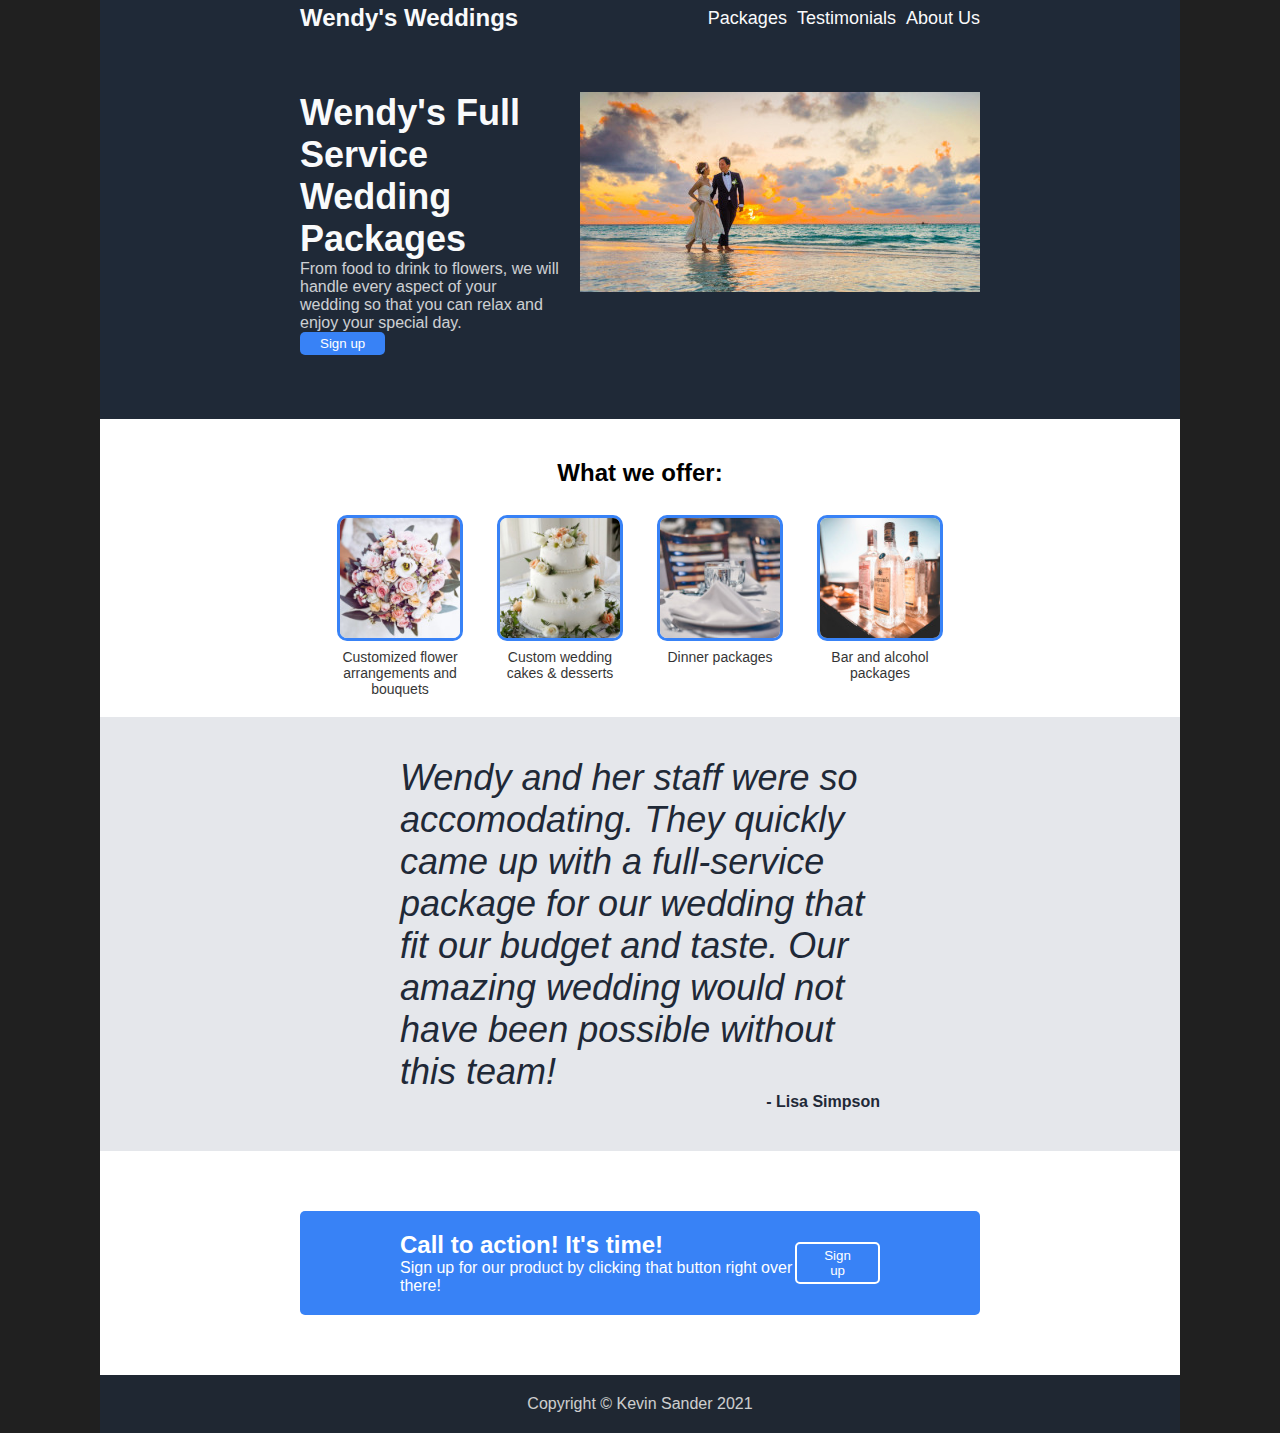
==== index.html @ a1edf3d8 "update css" ====
<!DOCTYPE html>
<html lang="en">

<head>
    <meta charset="UTF-8">
    <meta http-equiv="X-UA-Compatible" content="IE=edge">
    <meta name="viewport" content="width=device-width, initial-scale=1.0">
    <title>Landing Page</title>
    <link rel="stylesheet" href="/style/style.css">
</head>

<body>

    <header>
        <div class="header-top-bar">
            <div id="header-logo">
                <p>Wendy's Weddings</p>
            </div>
            <div class="header-nav">
                <ul>
                    <li>Packages</li>
                    <li>Testimonials</li>
                    <li>About Us</li>
                </ul>
            </div>
        </div>
        <div class="header-content-bar">
            <div class="header-content">
                <h1>Wendy's Full Service Wedding Packages</h1>
                <p>From food to drink to flowers, we will handle every aspect of your wedding so that you can relax and enjoy your special day.</p>
                <button class="sign-up-button header-sign-up-button">Sign up</button>
            </div>
            <img id="header-image" src="/images/wedding-beach_400x200.jpeg" alt="Wedding Couple at Beach">
        </div>
    </header>

    <div class="info">
        <h2>What we offer:</h2>
        <div class="info-content">
            <figure class="info-box">
                <img class="info-image" src="/images/wedding-flowers_150x150.jpeg" alt="Bride holding a Bouquet">
                <figcaption>Customized flower arrangements and bouquets</figcaption>
            </figure>
            <figure class="info-box">
                <img class="info-image" src="/images/wedding-cake_150x150.jpeg" alt="White wedding cake">
                <figcaption>Custom wedding cakes & desserts</figcaption>
            </figure>
            <figure class="info-box">
                <img class="info-image" src="/images/wedding-table_150x150.jpg" alt="Wedding dinner table">
                <figcaption>Dinner packages</figcaption>
            </figure>
            <figure class="info-box">
                <img class="info-image" src="/images/wedding-bar_150x150.jpg" alt="Wedding alcohol bar">
                <figcaption>Bar and alcohol packages</figcaption>
            </figure>
        </div>
    </div>

    <div class="quote">
        <p class="quote-text">Wendy and her staff were so accomodating. They quickly came up with a full-service package for our wedding that fit our budget and taste. Our amazing wedding would not have been possible without this team!</p>
        <p class="quote-author">- Lisa Simpson</p>
    </div>

    <div class="sign-up-bar">
        <div class="sign-up-box">
            <div class="sign-up-content">
                <h2>Call to action! It's time!</h2>
                <p>Sign up for our product by clicking that button right over there!</p>
            </div>
            <button class="sign-up-button sign-up-sign-up-button">Sign up</button>
        </div>
    </div>

    <footer>
        <p>Copyright © Kevin Sander 2021</p>
    </footer>

</body>

</html>
---- style/style.css ----
body {
    display: flex;
    flex-direction: column;

    margin: 0;
    padding: 0 100px;
    background-color: #202020;
    font-family: "Helvetica", sans-serif;
}

header, footer {
    color: #F9FAFB;
    background-color: #1F2937;
}

/* Header */

header {
    display: flex;
    flex-direction: column;
    padding: 4px 200px;
}

header h1 {
    font-size: 48px;
    font-weight: 800;
    margin: 0;
}

#header-logo p {
    font-size: 24px;
    font-weight: 700;
    white-space: nowrap;
    margin: 0;
}

.header-top-bar {
    display: flex;
    align-items: center;
    justify-content: space-between;
}

.header-top-bar ul {
    display: flex;
    gap: 10px;
    font-size: 18px;
    list-style-type: none;
    white-space: nowrap;
    margin: 0;
}

.header-content-bar {
    display: flex;
    align-items: flex-start;
    justify-content: space-between;
    gap: 20px;
    margin: 60px 0;
}

.header-content {
    display: flex;
    flex-direction: column;
    align-items: flex-start;
}

.header-content h1 {
    font-size: 36px;
    font-weight: 800;
}

.header-content p {
    opacity: 0.8;
}

.header-sign-up-button {
    border-style: none;
}

#header-image {
    flex: 0 0 auto;
    width: 400px;
    height: 200px;
    background-color: gray;
}

/* Info */

.info {
    display: flex;
    flex-direction: column;
    align-items: center;
    justify-content: center;

    padding: 20px 300px;
    background-color: #FFFFFF;
}

.info-content {
    display: flex;
    align-items: flex-start;
    justify-content: space-between;

    gap: 40px;
}

.info-box {
    display: flex;
    flex-direction: column;
    align-items: center;
    justify-content: center;

    text-align: center;

    width: 120px;

    margin: 0;
    padding: 0;
}

.info-box figcaption {
    opacity: 0.8;
    font-size: 14px;
}

.info-image {
    width: 120px;
    height: 120px;
    border-style: solid;
    border-color: #3882F6;
    border-radius: 10px;

    margin: 8px;
}

/* Quote */

.quote {
    padding: 40px 300px;
    background-color: #E5E7EB;
    color: #1F2937;

}

.quote-text {
    font-size: 36px;
    font-style: italic;
    font-weight: 100;
}

.quote-author {
    text-align: right;
    font-weight: bold;
}

/* Sign Up */

.sign-up-bar {
    padding: 60px 200px;

    display: flex;
    align-items: center;
    justify-content: center;

    background-color: #FFFFFF;
}

.sign-up-box {
    display: flex;
    align-items: center;
    justify-content: space-between;
    width: 100%;

    color: #FFFFFF;
    background-color: #3882F6;
    border-radius: 5px;
    padding: 20px 100px;
}

.sign-up-content h2,p {
    margin: 0;
}

.sign-up-button {
    color: #FFFFFF;
    background-color: #3882F6;
    border-radius: 5px;
    padding: 4px 20px;
}


.sign-up-sign-up-button {
    border-style: solid;
    border-color: #FFFFFF;
}


footer {
    text-align: center;
    padding: 20px;
    opacity: 0.8;
}
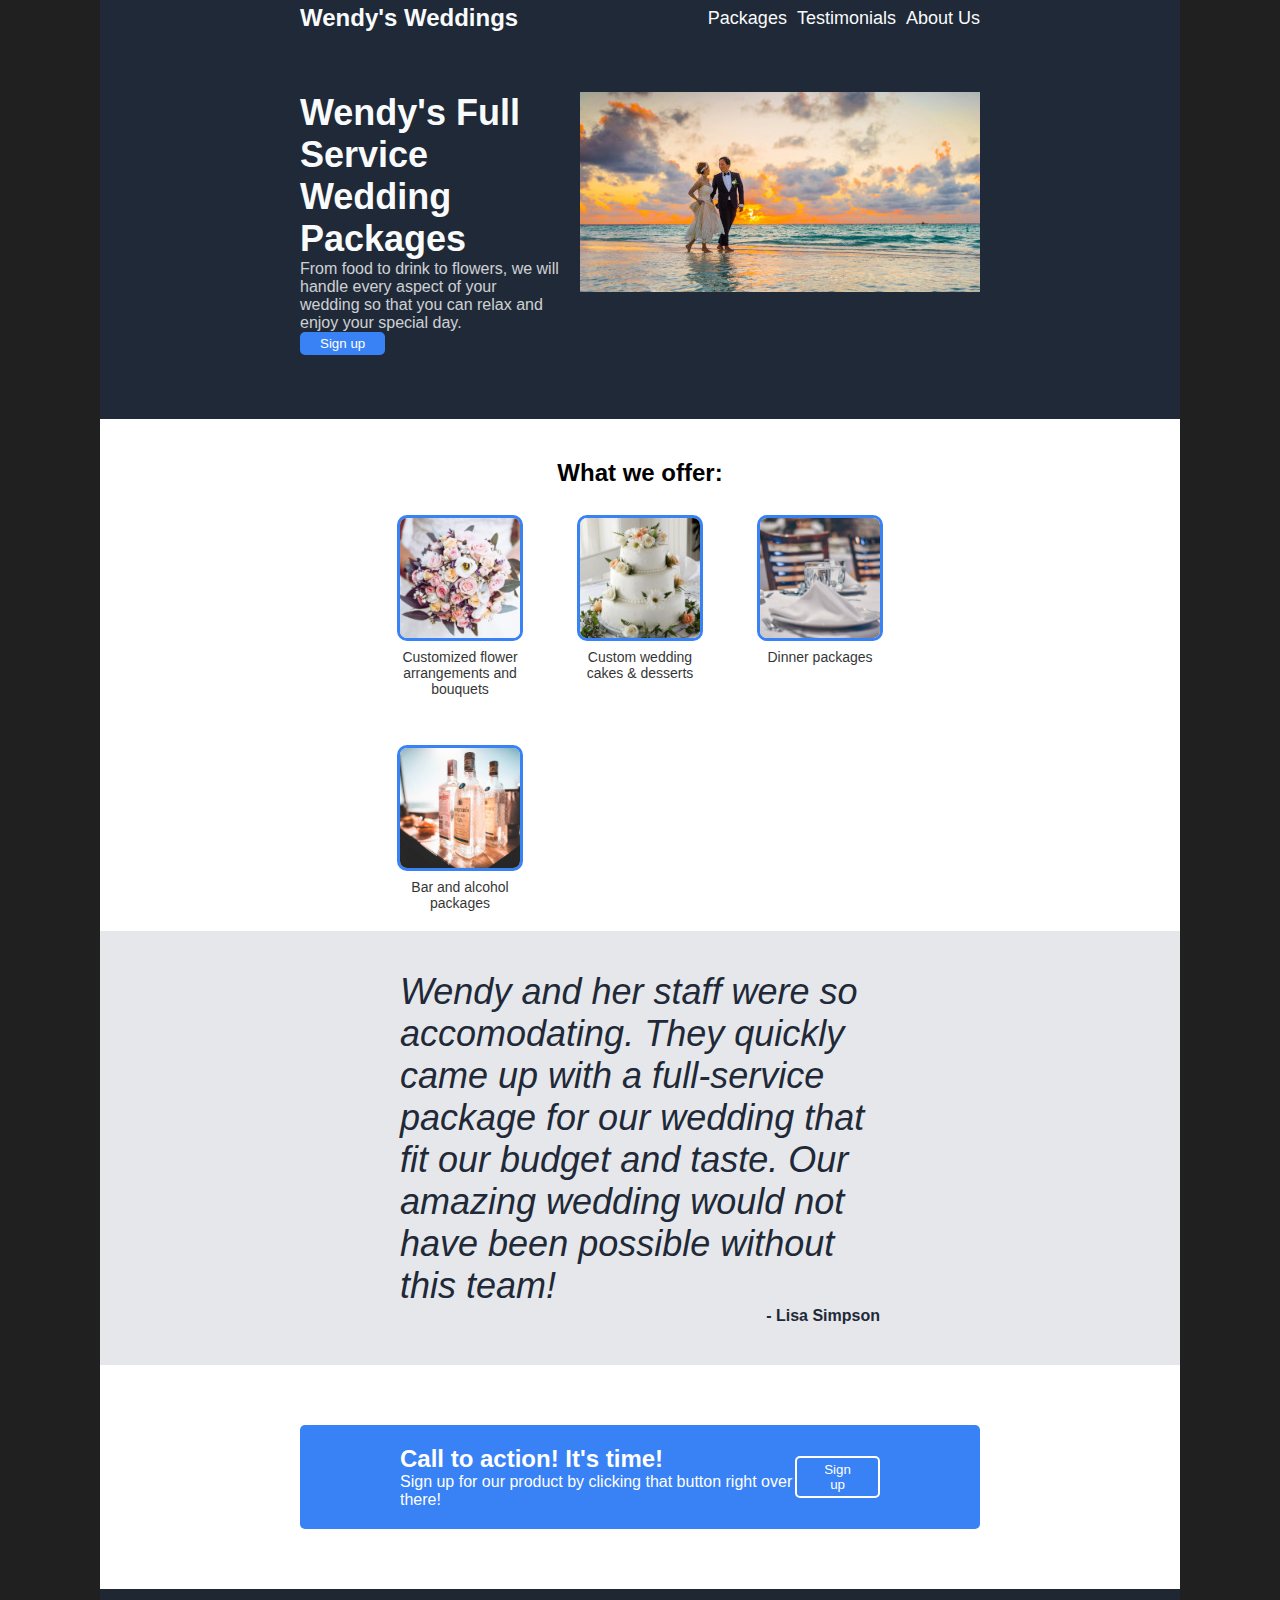
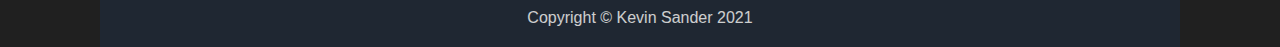
==== commit 92193d82: "corrected paths" ====
--- a/index.html
+++ b/index.html
@@ -6,7 +6,7 @@
     <meta http-equiv="X-UA-Compatible" content="IE=edge">
     <meta name="viewport" content="width=device-width, initial-scale=1.0">
     <title>Landing Page</title>
-    <link rel="stylesheet" href="/style/style.css">
+    <link rel="stylesheet" href="./style/style.css">
 </head>
 
 <body>
@@ -30,7 +30,7 @@
                 <p>From food to drink to flowers, we will handle every aspect of your wedding so that you can relax and enjoy your special day.</p>
                 <button class="sign-up-button header-sign-up-button">Sign up</button>
             </div>
-            <img id="header-image" src="/images/wedding-beach_400x200.jpeg" alt="Wedding Couple at Beach">
+            <img id="header-image" src="./images/wedding-beach_400x200.jpeg" alt="Wedding Couple at Beach">
         </div>
     </header>
 
@@ -38,19 +38,19 @@
         <h2>What we offer:</h2>
         <div class="info-content">
             <figure class="info-box">
-                <img class="info-image" src="/images/wedding-flowers_150x150.jpeg" alt="Bride holding a Bouquet">
+                <img class="info-image" src="./images/wedding-flowers_150x150.jpeg" alt="Bride holding a Bouquet">
                 <figcaption>Customized flower arrangements and bouquets</figcaption>
             </figure>
             <figure class="info-box">
-                <img class="info-image" src="/images/wedding-cake_150x150.jpeg" alt="White wedding cake">
+                <img class="info-image" src="./images/wedding-cake_150x150.jpeg" alt="White wedding cake">
                 <figcaption>Custom wedding cakes & desserts</figcaption>
             </figure>
             <figure class="info-box">
-                <img class="info-image" src="/images/wedding-table_150x150.jpg" alt="Wedding dinner table">
+                <img class="info-image" src="./images/wedding-table_150x150.jpg" alt="Wedding dinner table">
                 <figcaption>Dinner packages</figcaption>
             </figure>
             <figure class="info-box">
-                <img class="info-image" src="/images/wedding-bar_150x150.jpg" alt="Wedding alcohol bar">
+                <img class="info-image" src="./images/wedding-bar_150x150.jpg" alt="Wedding alcohol bar">
                 <figcaption>Bar and alcohol packages</figcaption>
             </figure>
         </div>
--- a/style/style.css
+++ b/style/style.css
@@ -99,7 +99,7 @@
     display: flex;
     align-items: flex-start;
     justify-content: space-between;
-
+    flex-wrap: wrap;
     gap: 40px;
 }
 
